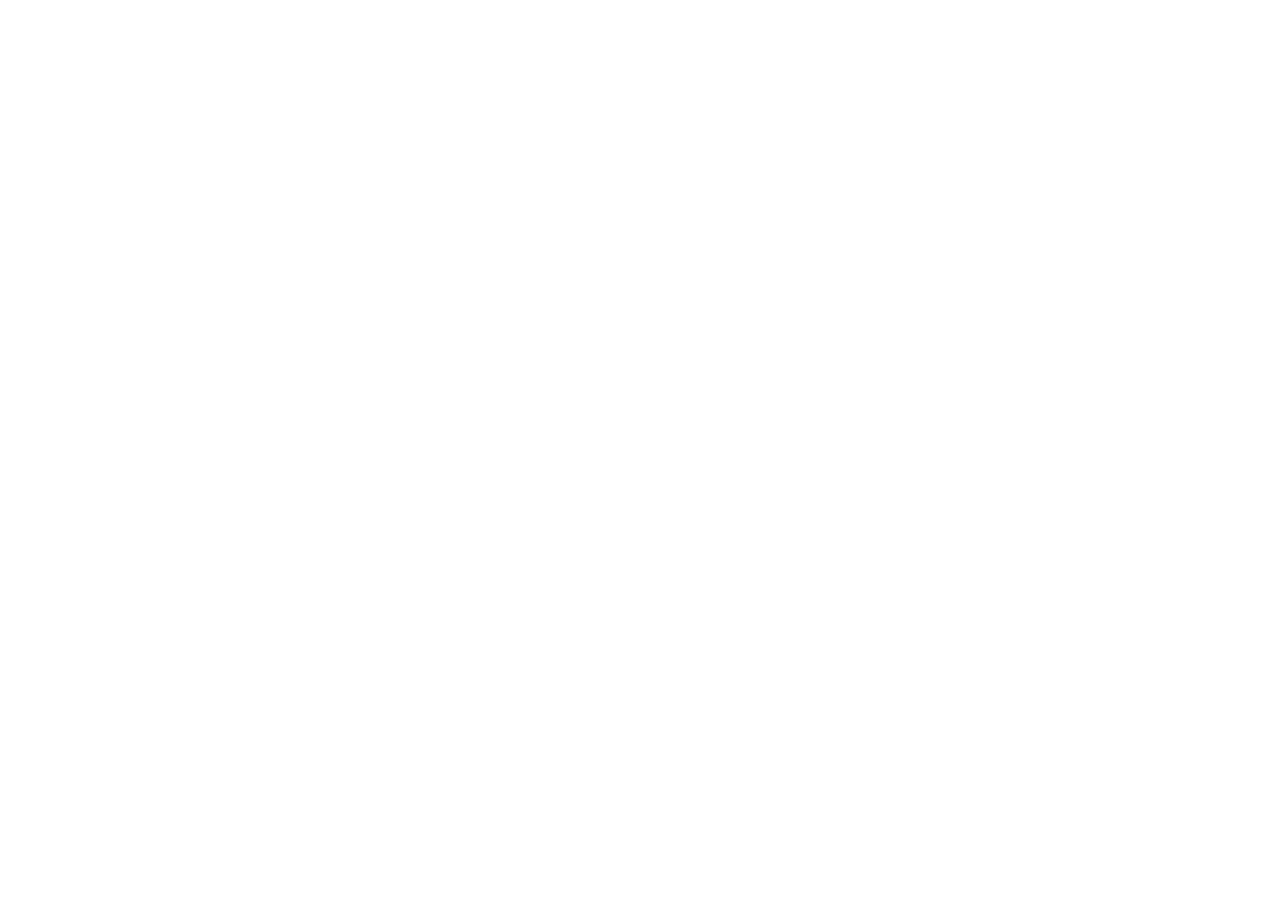
==== index.html @ f21adbaa "reset, style css y fuente incorporada. Montserrat 400 y 700 y Handlee 400" ====
<!DOCTYPE html>
<html lang="es">

<head>
    <meta charset="UTF-8">
    <meta http-equiv="X-UA-Compatible" content="IE=edge">
    <meta name="viewport" content="width=device-width, initial-scale=1.0">
    <title>Hamburguesería - Rovers</title>
    <link rel="stylesheet" href="css/style.css">

</head>

<body>

</body>

</html>
---- css/style.css ----
@import url(reset.css);
@import url('https://fonts.googleapis.com/css2?family=Handlee&family=Montserrat:wght@400;700&display=swap');
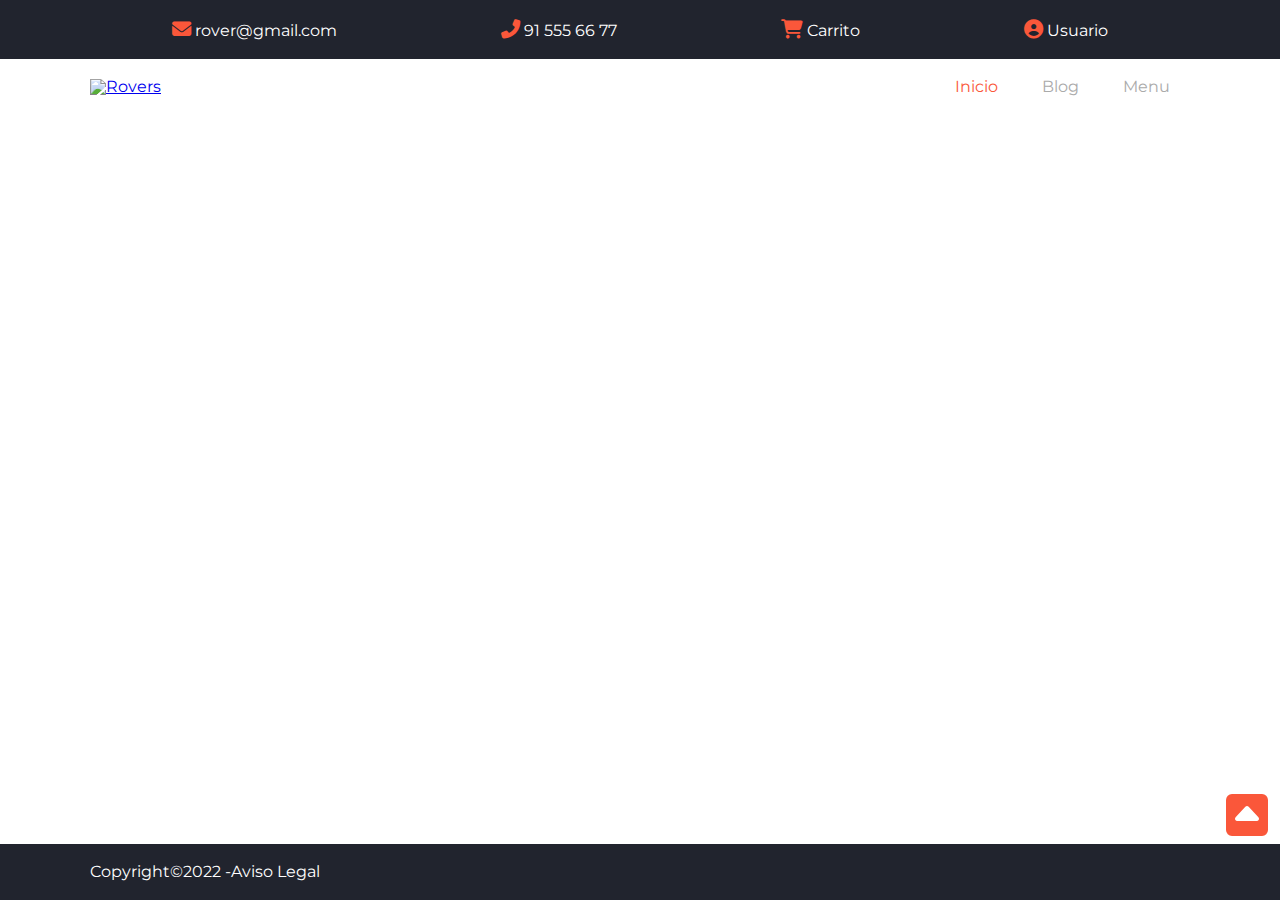
==== commit 878ffb9a: "header y footer finalizado" ====
--- a/index.html
+++ b/index.html
@@ -11,6 +11,74 @@
 </head>
 
 <body>
+    <div class="wrapper" id="top">
+        <header>
+            <div class="nav-top">
+                <div class="container">
+                    <div>
+                        <a href="mailto:rover@gmail.com">
+                            <i class="fa-solid fa-envelope"></i>
+                            <span>rover@gmail.com</span>
+                        </a>
+                    </div>
+                    <div>
+                        <a href="tel:915556677">
+                            <i class="fa-solid fa-phone-flip"></i>
+                            <span>91 555 66 77</span>
+                        </a>
+                    </div>
+                    <div>
+                        <a href="#">
+                            <i class="fa-solid fa-shopping-cart"></i>
+                            <span>Carrito</span>
+                        </a>
+                    </div>
+                    <div>
+                        <a href="#">
+                            <i class="fa-solid fa-user-circle"></i>
+                            <span>Usuario</span>
+                        </a>
+                    </div>
+                </div>
+            </div>
+            <nav>
+                <div class="container">
+                    <div class="logo">
+                        <a href="index.html">
+                            <img src="./images/logo.jpg" alt="Rovers">
+                        </a>
+                    </div>
+                    <div class="hamburguesa">
+                        <div></div>
+                        <div></div>
+                        <div></div>
+                    </div>
+                    <ul class="menu">
+                        <li><a href="index.html" class="activo">Inicio</a></li>
+                        <li><a href="blog.html">Blog</a></li>
+                        <li><a href="menu.html">Menu</a></li>
+                    </ul>
+                </div>
+            </nav>
+        </header>
+
+
+
+        <main></main>
+
+
+
+
+        <footer>
+            <div class="container">
+                <p>Copyright&copy;2022 -<a href="#">Aviso Legal</a></p>
+            </div>
+        </footer>
+        <div class="flecha">
+            <a href="#top"><i class="fa-solid fa-caret-square-up"></i></a>
+        </div>
+    </div>
+
 
 </body>
 
--- a/css/style.css
+++ b/css/style.css
@@ -1,2 +1,197 @@
 @import url(reset.css);
-@import url('https://fonts.googleapis.com/css2?family=Handlee&family=Montserrat:wght@400;700&display=swap');+@import url(https://fonts.googleapis.com/css2?family=Handlee&family=Montserrat:wght@400;700&display=swap);
+@import url(https://cdnjs.cloudflare.com/ajax/libs/font-awesome/6.2.0/css/all.min.css);
+
+/* 
+
+font-family: 'Handlee' , cursive;
+font-family: 'Montserrat' , sans-serif;
+color_principal; #fa573a;
+color_azul; #21242e;
+
+*/
+
+html {
+    /* generar animaciones por css en los enlaces de ancla */
+    scroll-behavior: smooth;
+}
+
+:root {
+    --fuenteprincipal: 'Montserrat', sans-serif;
+    --fuentetitulos: 'Handlee', cursive;
+    --colorprincipal: #fa573a;
+    --colorsecundario: #21242e;
+    --margingrid: 1em;
+    --fontsize: 1em;
+    --anchomaximo: 68.75em;
+}
+
+img {
+    width: 100%;
+    height: auto;
+    display: block;
+}
+
+.container {
+    max-width: var(--anchomaximo);
+    margin: 0 auto;
+}
+
+body {
+    font-family: var(--fuenteprincipal);
+    font-size: var(--fontsize);
+}
+
+/* inicio header */
+
+header .nav-top {
+    background-color: var(--colorsecundario);
+    padding: 1.25em 0em;
+}
+
+header .nav-top .container {
+    display: flex;
+    justify-content: space-around;
+}
+
+header .nav-top a {
+    text-decoration: none;
+}
+
+header .nav-top a i {
+    color: var(--colorprincipal);
+    font-size: 120%;
+}
+
+header .nav-top a span {
+    color: white;
+    display: none;
+}
+
+header nav {
+    background-color: white;
+    padding: 1.25em;
+}
+
+header nav .container {
+    display: flex;
+    flex-wrap: wrap;
+    justify-content: space-between;
+}
+
+header nav .container .logo {
+    max-width: 6.25em;
+}
+
+header nav .container .hamburguesa {
+    width: 1.875em;
+    cursor: pointer;
+}
+
+header nav .container .hamburguesa>div {
+    border-top: 1px solid #aaa;
+    margin-bottom: 0.625em;
+}
+
+header nav .container .menu {
+    width: 100%;
+    text-align: center;
+}
+
+header nav .container .menu li a {
+    display: block;
+    padding: 1.25em;
+    text-decoration: none;
+    color: #aaa;
+    border-bottom: 1px solid #aaa;
+}
+
+header nav .container .menu li:last-child a {
+    border: 0px;
+}
+
+header nav .container .menu li :is(a:hover, .activo) {
+    color: var(--colorprincipal);
+}
+
+/* fin header */
+
+
+
+
+/* inicio footer */
+
+footer {
+    background-color: var(--colorsecundario);
+    padding: 1.25em 0em;
+    text-align: center;
+    color: white;
+    position: fixed;
+    width: 100%;
+    bottom: 0;
+}
+
+footer a {
+    text-decoration: none;
+    color: white;
+}
+
+footer a:hover {
+    color: var(--colorprincipal);
+}
+
+/* fin footer */
+
+.flecha a {
+    display: block;
+    color: var(--colorprincipal);
+    position: fixed;
+    bottom: 1.25em;
+    right: 0.25em;
+    font-size: 300%;
+}
+
+
+/* mediaqueries */
+
+@media(min-width: 37.5em) {
+    /* 600px tablet */
+
+
+
+}
+
+@media(min-width: 48em) {
+
+    /* 768px tablet grande o pantalla pequeña */
+    header .nav-top a span {
+        display: inline;
+    }
+
+    footer {
+        text-align: left;
+    }
+
+}
+
+@media(min-width: 62.75em) {
+
+    /* 1004px pantallas */
+    header nav .container .hamburguesa {
+        display: none;
+    }
+
+    header nav .container .menu {
+        width: auto;
+        text-align: left;
+    }
+
+    header nav .container .menu li a {
+        padding: 0em 1.25em;
+        border-bottom: none;
+    }
+
+    header nav .container .menu li {
+        display: inline-block;
+    }
+}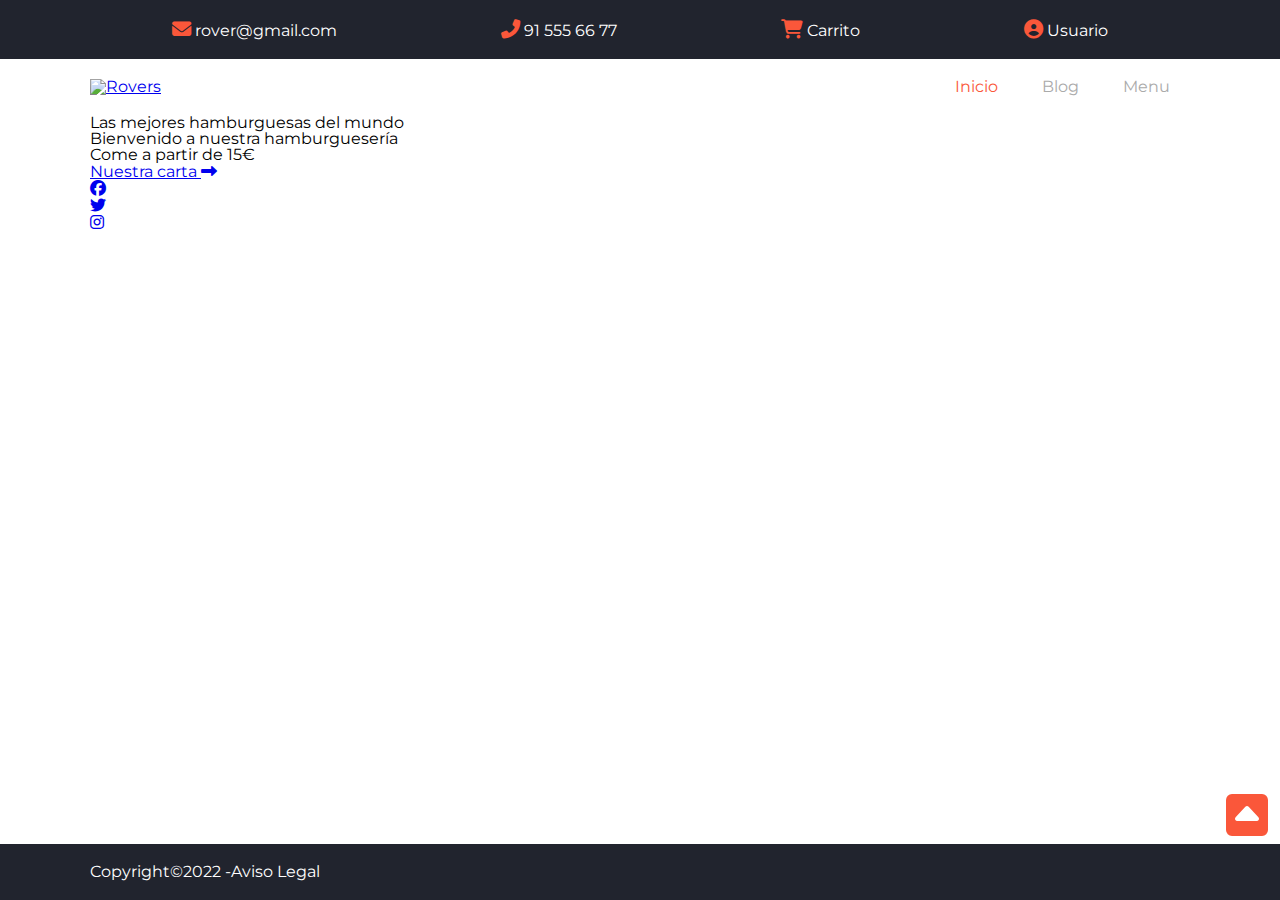
==== commit 83a4fd2d: "maquetación del hero" ====
--- a/index.html
+++ b/index.html
@@ -61,10 +61,32 @@
                 </div>
             </nav>
         </header>
+        <div class="hero">
+            <div class="container">
+                <h1>Las mejores hamburguesas del mundo</h1>
+                <h2>Bienvenido a nuestra hamburguesería</h2>
+                <p>Come a partir de 15&euro;</p>
+                <div>
+                    <a href="#" class="boton">
+                        Nuestra carta
+                        <i class="fa-solid fa-long-arrow-alt-right"></i>
+                    </a>
+                </div>
+                <ul>
+                    <li><a href="#"><i class="fa-brands fa-facebook"></i></a></li>
+                    <li><a href="#"><i class="fa-brands fa-twitter"></i></a></li>
+                    <li><a href="#"><i class="fa-brands fa-instagram"></i></a></li>
+                </ul>
+            </div>
+        </div>
+
+        <main>
 
 
 
-        <main></main>
+
+
+        </main>
 
 
 
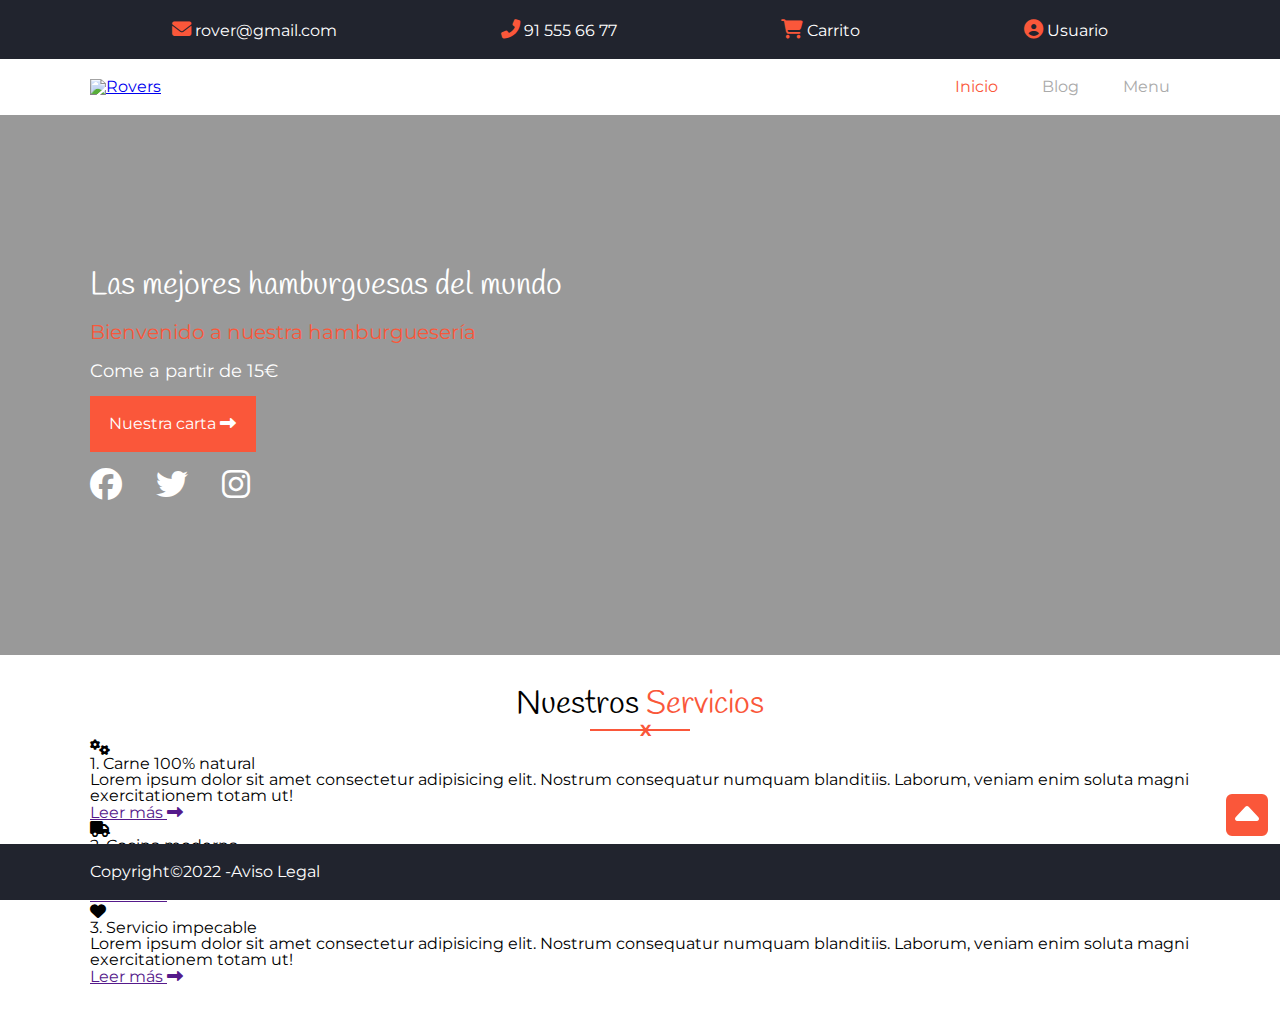
==== commit c5226c4e: "inicio seción nuestros servicios" ====
--- a/index.html
+++ b/index.html
@@ -82,6 +82,55 @@
 
         <main>
 
+            <section id="#ourservices">
+                <div class="container">
+                    <h2>Nuestros <span>Servicios</span></h2>
+                    <div class="underline">
+                        <hr noshade="noshade">
+                        <span>X</span>
+                    </div>
+                    <div class="grid">
+                        <article>
+                            <div>
+                                <i class="fa-solid fa-cogs"></i>
+                            </div>
+                            <h3>1. Carne 100% natural</h3>
+                            <p>Lorem ipsum dolor sit amet consectetur adipisicing elit. Nostrum consequatur numquam
+                                blanditiis. Laborum, veniam enim soluta magni exercitationem totam ut!</p>
+                            <a href="" class="enlace">
+                                Leer más
+                                <i class="fa-solid fa-long-arrow-alt-right"></i>
+                            </a>
+                        </article>
+                        <article>
+                            <div>
+                                <i class="fa-solid fa-truck"></i>
+                            </div>
+                            <h3>2. Cocina moderna</h3>
+                            <p>Lorem ipsum dolor sit amet consectetur adipisicing elit. Nostrum consequatur numquam
+                                blanditiis. Laborum, veniam enim soluta magni exercitationem totam ut!</p>
+                            <a href="" class="enlace">
+                                Leer más
+                                <i class="fa-solid fa-long-arrow-alt-right"></i>
+                            </a>
+                        </article>
+                        <article>
+                            <div>
+                                <i class="fa-solid fa-heart"></i>
+                            </div>
+                            <h3>3. Servicio impecable</h3>
+                            <p>Lorem ipsum dolor sit amet consectetur adipisicing elit. Nostrum consequatur numquam
+                                blanditiis. Laborum, veniam enim soluta magni exercitationem totam ut!</p>
+                            <a href="" class="enlace">
+                                Leer más
+                                <i class="fa-solid fa-long-arrow-alt-right"></i>
+                            </a>
+                        </article>
+
+
+                    </div>
+                </div>
+            </section>
 
 
 
--- a/css/style.css
+++ b/css/style.css
@@ -116,6 +116,113 @@
 
 /* fin header */
 
+/* inicio hero */
+
+.hero {
+    /* linear-gradient (rgba(0, 0, 0, 0.5), rgba(0, 0, 0, 0.5)). No funciona en todos los navegadores */
+    background-image: url(../images/fondo.jpg);
+    height: 60vh;
+    background-size: cover;
+    background-position: center center;
+    background-color: #999;
+    background-blend-mode: multiply;
+    color: white;
+    display: flex;
+}
+
+.hero .container {
+    display: flex;
+    justify-content: center;
+    flex-direction: column;
+    width: 90%;
+}
+
+.hero h1 {
+    font-family: var(--fuentetitulos);
+    font-size: 2em;
+}
+
+.hero h2 {
+    color: var(--colorprincipal);
+    font-size: 1.25em;
+    margin: var(--margingrid) 0;
+}
+
+.hero p {
+    font-size: 1.15em;
+}
+
+.boton {
+    display: inline-block;
+    background-color: var(--colorprincipal);
+    color: white;
+    text-decoration: none;
+    padding: 1.15em;
+    margin: var(--margingrid) 0;
+    border: 1px solid var(--colorprincipal);
+}
+
+.boton:hover {
+    background-color: transparent;
+    color: var(--colorprincipal);
+}
+
+.boton:hover i {
+    transition: 0.5s;
+    transform: translateX(5px) scale(1.10);
+}
+
+.hero ul {
+    display: flex;
+    width: 10em;
+    justify-content: space-between;
+}
+
+.hero ul a {
+    color: white;
+    text-decoration: none;
+    font-size: 2em;
+}
+
+/* fin hero */
+
+/* inicio ourservices */
+
+main section {
+    padding: 2.125em 1.5em;
+}
+
+main section h2 {
+    color: black;
+    font-family: var(--fuentetitulos);
+    font-size: 2em;
+    text-align: center;
+}
+
+main section h2 span {
+    color: var(--colorprincipal);
+}
+
+main .underline {
+    position: relative;
+    width: 6.250em;
+    margin: 0 auto;
+    color: var(--colorprincipal);
+    font-weight: 700;
+    text-align: center;
+}
+
+main section .underline span {
+    position: absolute;
+    top: -0.4em;
+
+}
+
+main section .underline hr {
+    border-color: var(--colorprincipal);
+}
+
+/* fin ourservices */
 
 
 
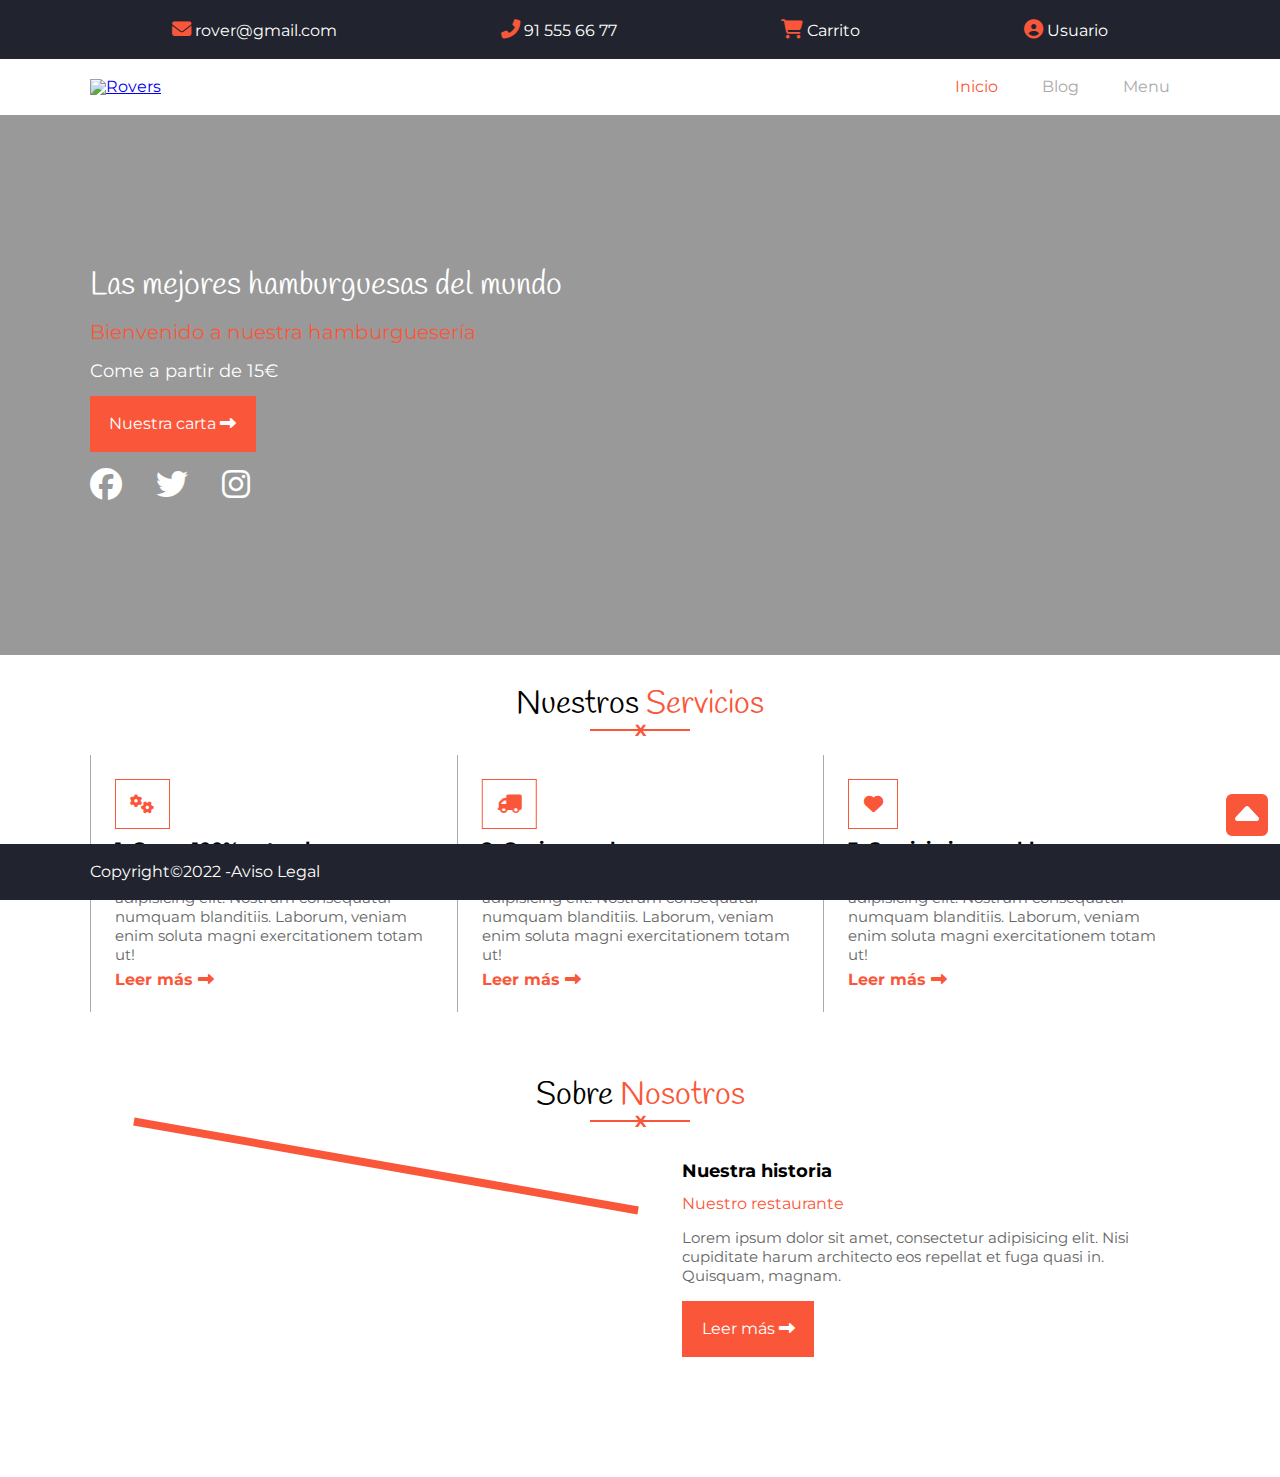
==== commit 97b8f32d: "final home" ====
--- a/index.html
+++ b/index.html
@@ -132,14 +132,37 @@
                 </div>
             </section>
 
+            <section id="aboutus">
+                <div class="container">
+                    <h2>Sobre <span>Nosotros</span></h2>
+                    <div class="underline">
+                        <hr noshade="noshade">
+                        <span>X</span>
+                    </div>
+                    <div class="flex">
+                        <figure class="imagen">
+                            <div class="marco">
+                                <img src="./images/about-main.jpg" alt="">
+                            </div>
+                        </figure>
+                        <div>
+                            <h3>Nuestra historia</h3>
+                            <h4>Nuestro restaurante</h4>
+                            <p>Lorem ipsum dolor sit amet, consectetur adipisicing elit. Nisi cupiditate harum
+                                architecto eos repellat et fuga quasi in. Quisquam, magnam.</p>
+                            <div>
+                                <a href="#" class="boton">
+                                    Leer más
+                                    <i class="fa-solid fa-long-arrow-alt-right"></i>
+                                </a>
+                            </div>
+                        </div>
+                    </div>
 
-
+                </div>
+            </section>
 
         </main>
-
-
-
-
         <footer>
             <div class="container">
                 <p>Copyright&copy;2022 -<a href="#">Aviso Legal</a></p>
--- a/css/style.css
+++ b/css/style.css
@@ -214,15 +214,101 @@
 
 main section .underline span {
     position: absolute;
-    top: -0.4em;
-
+    transform: translate(-50%, -100%);
 }
 
 main section .underline hr {
     border-color: var(--colorprincipal);
 }
 
+main section .grid {
+    display: flex;
+    flex-wrap: wrap;
+}
+
+main section .grid article {
+    width: 100%;
+    border-bottom: 1px solid #aaa;
+    padding: 1.5em 0;
+}
+
+main section article>div .fa-solid {
+    border: 1px solid var(--colorprincipal);
+    padding: 0.75em;
+    color: var(--colorprincipal);
+    font-size: 120%;
+}
+
+main section article h3 {
+    font-weight: 700;
+    font-size: 110%;
+    margin: 0.625em 0;
+}
+
+main p {
+    color: #666;
+    line-height: 1.25;
+    font-size: 95%;
+}
+
+main section article p {
+    margin-bottom: 0.5em;
+}
+
+.enlace {
+    text-decoration: none;
+    font-weight: 700;
+    color: var(--colorprincipal);
+}
+
+.fa-truck {
+    transform: rotateY(180deg);
+}
+
 /* fin ourservices */
+
+/* inicio aboutus */
+main #aboutus {
+    margin-bottom: 4.375em;
+}
+
+main section .flex {
+    display: flex;
+    flex-direction: column;
+    margin-top: 2.5em;
+}
+
+main section .flex h3 {
+    font-weight: 700;
+    font-size: 110%;
+}
+
+main section .flex h4 {
+    color: var(--colorprincipal);
+    margin: var(--margingrid) 0;
+}
+
+main section .flex .imagen {
+    width: 95%;
+    margin: 2.5em auto;
+}
+
+main section .flex .imagen .marco {
+    border: 4px solid var(--colorprincipal);
+    transform: rotateZ(10deg);
+    transition: 1s;
+}
+
+main section .flex .imagen .marco img {
+    transform: rotateZ(-10deg);
+    transition: 1s;
+}
+
+main section .flex .imagen:hover :is(.marco, .marco img) {
+    transform: rotateZ(0deg);
+}
+
+/* fin aboutus */
 
 
 
@@ -262,8 +348,27 @@
 /* mediaqueries */
 
 @media(min-width: 37.5em) {
+
     /* 600px tablet */
-
+    main section .grid article {
+        width: 50%;
+        border-bottom: 0px;
+        border-left: 1px solid #aaa;
+        padding: 1.5em;
+        margin-top: 1em;
+    }
+
+    main section .grid article:last-child {
+        width: 100%;
+    }
+
+    main section .flex {
+        flex-direction: row;
+    }
+
+    main section .flex .imagen {
+        margin: 0 2.5em;
+    }
 
 
 }
@@ -279,6 +384,10 @@
         text-align: left;
     }
 
+    main section .grid :is(article, article:last-child) {
+        width: 33.333%;
+    }
+
 }
 
 @media(min-width: 62.75em) {
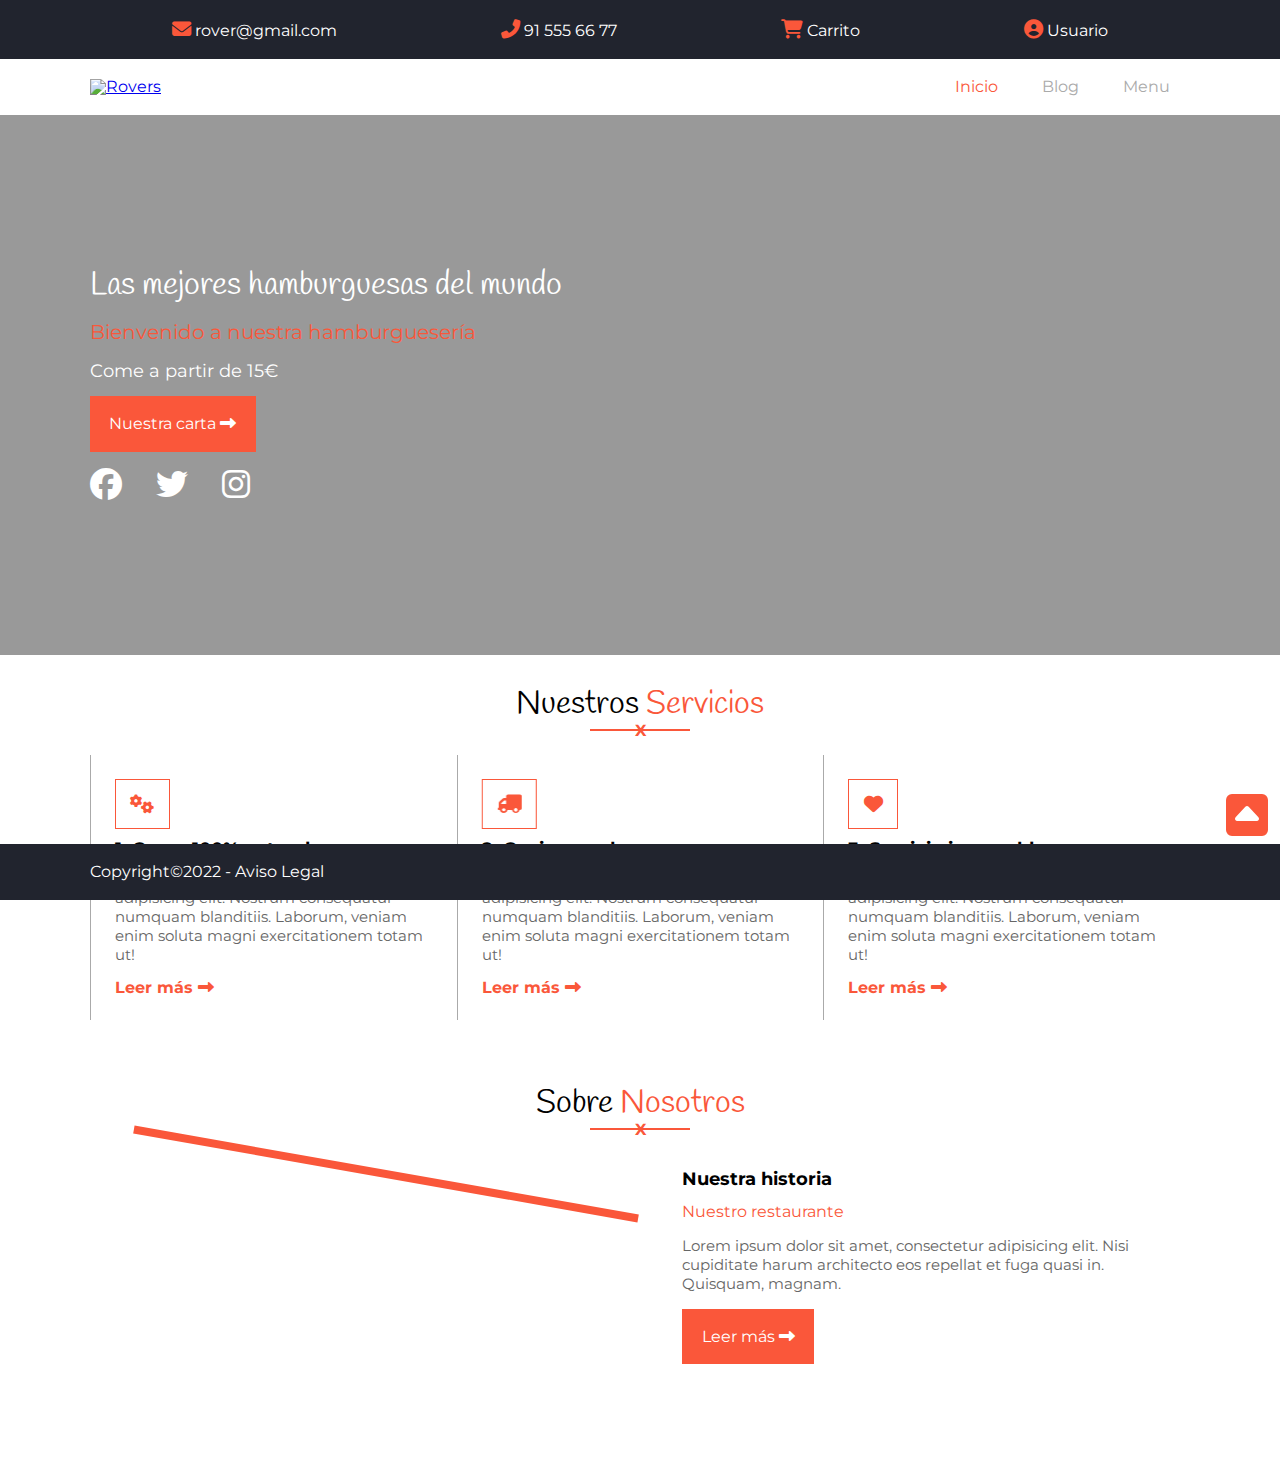
==== commit cc618d76: "blogs html y css finalizado" ====
--- a/index.html
+++ b/index.html
@@ -82,7 +82,7 @@
 
         <main>
 
-            <section id="#ourservices">
+            <section id="ourservices">
                 <div class="container">
                     <h2>Nuestros <span>Servicios</span></h2>
                     <div class="underline">
@@ -165,7 +165,7 @@
         </main>
         <footer>
             <div class="container">
-                <p>Copyright&copy;2022 -<a href="#">Aviso Legal</a></p>
+                <p>Copyright&copy;2022 - <a href="#">Aviso Legal</a></p>
             </div>
         </footer>
         <div class="flecha">
--- a/css/style.css
+++ b/css/style.css
@@ -116,10 +116,42 @@
 
 /* fin header */
 
+/* inicio footer */
+
+footer {
+    background-color: var(--colorsecundario);
+    padding: 1.25em 0em;
+    text-align: center;
+    color: white;
+    position: fixed;
+    width: 100%;
+    bottom: 0;
+}
+
+footer a {
+    text-decoration: none;
+    color: white;
+}
+
+footer a:hover {
+    color: var(--colorprincipal);
+}
+
+/* fin footer */
+
+.flecha a {
+    display: block;
+    color: var(--colorprincipal);
+    position: fixed;
+    bottom: 1.25em;
+    right: 0.25em;
+    font-size: 300%;
+}
+
 /* inicio hero */
 
 .hero {
-    /* linear-gradient (rgba(0, 0, 0, 0.5), rgba(0, 0, 0, 0.5)). No funciona en todos los navegadores */
+    /* linear-gradient no funciona en todos los navegadores */
     background-image: url(../images/fondo.jpg);
     height: 60vh;
     background-size: cover;
@@ -203,7 +235,7 @@
     color: var(--colorprincipal);
 }
 
-main .underline {
+main section .underline {
     position: relative;
     width: 6.250em;
     margin: 0 auto;
@@ -215,6 +247,7 @@
 main section .underline span {
     position: absolute;
     transform: translate(-50%, -100%);
+    /* top: -0.4em; */
 }
 
 main section .underline hr {
@@ -232,7 +265,7 @@
     padding: 1.5em 0;
 }
 
-main section article>div .fa-solid {
+main section#ourservices article>div .fa-solid {
     border: 1px solid var(--colorprincipal);
     padding: 0.75em;
     color: var(--colorprincipal);
@@ -252,7 +285,7 @@
 }
 
 main section article p {
-    margin-bottom: 0.5em;
+    margin-bottom: 1em;
 }
 
 .enlace {
@@ -275,7 +308,6 @@
 main section .flex {
     display: flex;
     flex-direction: column;
-    margin-top: 2.5em;
 }
 
 main section .flex h3 {
@@ -310,40 +342,50 @@
 
 /* fin aboutus */
 
-
-
-/* inicio footer */
-
-footer {
-    background-color: var(--colorsecundario);
-    padding: 1.25em 0em;
+/* inicio blogs */
+
+main section#ourblogs .grid {
+    margin: 2em 0em 4em;
+}
+
+main section#ourblogs .grid article {
+    position: relative;
+    width: 50%;
+    border: none;
+    padding: 1em;
+}
+
+main section#ourblogs .grid .fecha {
+    position: absolute;
+    width: 4.375em;
+    height: 4.375em;
+    background-color: rgba(250, 87, 58, 0.9);
+    /* color principal convertido a rgba para darle opacidad */
+    color: white;
+    font-size: 120%;
     text-align: center;
-    color: white;
-    position: fixed;
-    width: 100%;
-    bottom: 0;
-}
-
-footer a {
-    text-decoration: none;
-    color: white;
-}
-
-footer a:hover {
-    color: var(--colorprincipal);
-}
-
-/* fin footer */
-
-.flecha a {
-    display: block;
-    color: var(--colorprincipal);
-    position: fixed;
-    bottom: 1.25em;
-    right: 0.25em;
-    font-size: 300%;
-}
-
+    font-weight: 700;
+    line-height: 1.5em;
+    padding: 0.5em 1em;
+}
+
+main section#ourblogs .grid article div:last-child {
+    padding: 1em;
+}
+
+main section#ourblogs h4 {
+    color: var(--colorprincipal);
+    margin: var(--margingrid) 0;
+    font-weight: 700;
+}
+
+
+
+
+
+
+
+/* fin blogs */
 
 /* mediaqueries */
 
@@ -362,15 +404,13 @@
         width: 100%;
     }
 
-    main section .flex {
-        flex-direction: row;
-    }
-
-    main section .flex .imagen {
-        margin: 0 2.5em;
-    }
-
-
+    main #ourblogs .grid article {
+        width: 50%;
+        border-bottom: none;
+
+
+
+    }
 }
 
 @media(min-width: 48em) {
@@ -388,6 +428,18 @@
         width: 33.333%;
     }
 
+    main section .flex {
+        flex-direction: row;
+    }
+
+    main section .flex .imagen {
+        margin: 0 2.5em;
+    }
+
+    main section .flex {
+        margin-top: 2.5em;
+    }
+
 }
 
 @media(min-width: 62.75em) {
@@ -410,4 +462,8 @@
     header nav .container .menu li {
         display: inline-block;
     }
+
+    main section#ourblogs .grid article {
+        width: 33.333%;
+    }
 }